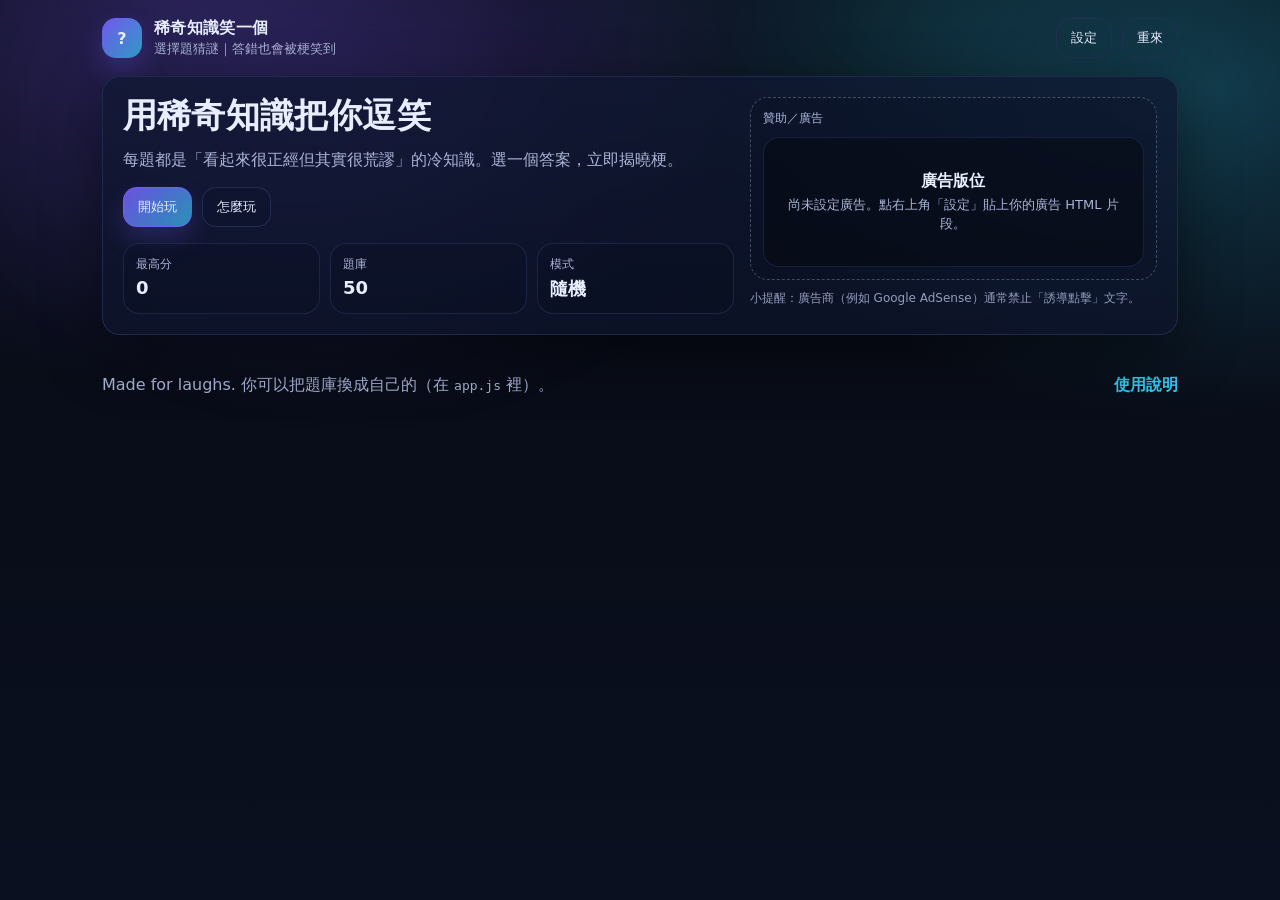
==== index.html @ 7417c9fa "第一個本版" ====
<!doctype html>
<html lang="zh-Hant">
  <head>
    <meta charset="UTF-8" />
    <meta name="viewport" content="width=device-width, initial-scale=1.0" />
    <meta name="color-scheme" content="dark light" />
    <title>稀奇知識笑一個｜選擇題猜謎</title>
    <meta
      name="description"
      content="讓人發笑的稀奇知識選擇題猜謎：30 秒一題，答對加分，答錯也有梗。"
    />
    <link rel="stylesheet" href="./styles.css" />
  </head>
  <body>
    <div class="bg-glow" aria-hidden="true"></div>

    <header class="topbar">
      <div class="brand" role="banner">
        <div class="logo" aria-hidden="true">?</div>
        <div class="brand-text">
          <div class="brand-title">稀奇知識笑一個</div>
          <div class="brand-subtitle">選擇題猜謎｜答錯也會被梗笑到</div>
        </div>
      </div>
      <div class="topbar-actions">
        <button id="btn-settings" class="btn btn-ghost" type="button">設定</button>
        <button id="btn-reset" class="btn btn-ghost" type="button">重來</button>
      </div>
    </header>

    <main class="container">
      <section class="card hero" aria-labelledby="hero-title">
        <div class="hero-left">
          <h1 id="hero-title">用稀奇知識把你逗笑</h1>
          <p class="muted">
            每題都是「看起來很正經但其實很荒謬」的冷知識。選一個答案，立即揭曉梗。
          </p>
          <div class="hero-actions">
            <button id="btn-start" class="btn btn-primary" type="button">開始玩</button>
            <button id="btn-how" class="btn" type="button">怎麼玩</button>
          </div>
          <div class="stats">
            <div class="stat">
              <div class="stat-label">最高分</div>
              <div id="best-score" class="stat-value">0</div>
            </div>
            <div class="stat">
              <div class="stat-label">題庫</div>
              <div id="bank-count" class="stat-value">—</div>
            </div>
            <div class="stat">
              <div class="stat-label">模式</div>
              <div id="mode-label" class="stat-value">隨機</div>
            </div>
          </div>
        </div>
        <div class="hero-right">
          <div class="ad-frame">
            <div class="ad-title">贊助／廣告</div>
            <div id="ad-top" class="ad-slot" role="complementary" aria-label="廣告版位（上）">
              <div class="ad-placeholder">
                <div class="ad-placeholder-title">廣告版位</div>
                <div class="ad-placeholder-text">
                  你可以在設定中貼上 AdSense（或任意）廣告代碼。此處也可放自家商品/聯盟連結。
                </div>
              </div>
            </div>
          </div>
          <div class="mini-note">
            小提醒：廣告商（例如 Google AdSense）通常禁止「誘導點擊」文字。
          </div>
        </div>
      </section>

      <section id="game" class="card game hidden" aria-live="polite">
        <div class="game-top">
          <div class="pill">
            <span id="q-progress">第 1 題 / 10</span>
          </div>
          <div class="pill">
            <span>分數：</span><span id="score">0</span>
          </div>
          <div class="pill">
            <span>倒數：</span><span id="timer">30</span><span class="unit">秒</span>
          </div>
        </div>

        <div class="question">
          <div id="q-category" class="category">—</div>
          <div id="q-text" class="q-text">—</div>
        </div>

        <div id="choices" class="choices" role="listbox" aria-label="選擇題答案"></div>

        <div id="reveal" class="reveal hidden" role="status" aria-live="polite">
          <div class="reveal-head">
            <div id="reveal-badge" class="badge">—</div>
            <div id="reveal-title" class="reveal-title">—</div>
          </div>
          <div id="reveal-body" class="reveal-body">—</div>
          <div class="reveal-actions">
            <button id="btn-next" class="btn btn-primary" type="button">下一題</button>
            <button id="btn-share" class="btn" type="button">分享分數</button>
          </div>
        </div>

        <div class="ad-row">
          <div class="ad-frame">
            <div class="ad-title">贊助／廣告</div>
            <div id="ad-bottom" class="ad-slot" role="complementary" aria-label="廣告版位（下）"></div>
          </div>
        </div>
      </section>

      <section id="modal" class="modal hidden" role="dialog" aria-modal="true" aria-label="設定視窗">
        <div class="modal-backdrop" id="modal-backdrop"></div>
        <div class="modal-card" role="document">
          <div class="modal-head">
            <div class="modal-title">設定</div>
            <button id="btn-close-modal" class="btn btn-ghost" type="button" aria-label="關閉">
              ✕
            </button>
          </div>

          <div class="form">
            <div class="field">
              <label class="label" for="round-size">每回合題數</label>
              <select id="round-size" class="input">
                <option value="5">5 題（快樂快）</option>
                <option value="10" selected>10 題（剛剛好）</option>
                <option value="15">15 題（冷知識馬拉松）</option>
              </select>
            </div>

            <div class="field">
              <label class="label" for="timer-seconds">每題秒數</label>
              <select id="timer-seconds" class="input">
                <option value="15">15 秒（刺激）</option>
                <option value="20">20 秒（加速笑點）</option>
                <option value="30" selected>30 秒（悠哉）</option>
              </select>
            </div>

            <div class="field">
              <label class="label" for="ad-html">廣告 HTML（可貼 AdSense 代碼或自家廣告）</label>
              <textarea
                id="ad-html"
                class="input textarea"
                rows="7"
                placeholder="貼上你的廣告 HTML 片段（script/ins/a 皆可）。會套用到上、下兩個廣告版位。"
              ></textarea>
              <div class="help">
                安全提醒：此功能會插入你提供的 HTML，請只貼可信任來源的廣告碼。
              </div>
            </div>

            <div class="field">
              <label class="label">顯示提示</label>
              <label class="switch">
                <input id="toggle-hints" type="checkbox" checked />
                <span class="slider" aria-hidden="true"></span>
                <span class="switch-text">答題前先給你一點點「不太有用」的小提示</span>
              </label>
            </div>
          </div>

          <div class="modal-actions">
            <button id="btn-save-settings" class="btn btn-primary" type="button">儲存</button>
            <button id="btn-clear-ad" class="btn" type="button">清空廣告</button>
          </div>

          <div class="modal-foot muted">
            若你要接 Google AdSense：通常需要你自己到 AdSense 後台申請、驗證網域、取得
            <code>&lt;script&gt;</code> + <code>&lt;ins class="adsbygoogle"&gt;</code> 的片段。
          </div>
        </div>
      </section>

      <section id="toast" class="toast hidden" role="status" aria-live="polite"></section>
    </main>

    <footer class="footer">
      <div class="muted">
        Made for laughs. 你可以把題庫換成自己的（在 <code>app.js</code> 裡）。
      </div>
      <a class="link" href="./README.md">使用說明</a>
    </footer>

    <script type="module" src="./app.js"></script>
  </body>
</html>
---- styles.css ----
:root{
  --bg0:#070A12;
  --bg1:#0B1020;
  --card:#0f1730cc;
  --card2:#0d142bdd;
  --border:#243057;
  --text:#E8EEFF;
  --muted:#AAB4D6;
  --primary:#7C5CFF;
  --primary2:#35D6FF;
  --good:#2EE59D;
  --bad:#FF4D6D;
  --shadow: 0 20px 60px rgba(0,0,0,.45);
  --radius: 18px;
  --ring: 0 0 0 3px rgba(124,92,255,.35);
  --font: ui-sans-serif, system-ui, -apple-system, "PingFang TC", "Microsoft JhengHei", "Noto Sans TC", sans-serif;
}

*{ box-sizing: border-box; }
html,body{ height:100%; }
body{
  margin:0;
  font-family: var(--font);
  color: var(--text);
  background: radial-gradient(1200px 700px at 15% 0%, rgba(124,92,255,.25), transparent 55%),
              radial-gradient(900px 600px at 95% 10%, rgba(53,214,255,.22), transparent 55%),
              linear-gradient(180deg, var(--bg0), var(--bg1));
}

.bg-glow{
  position: fixed;
  inset: -100px;
  background: radial-gradient(700px 500px at 30% 20%, rgba(124,92,255,.12), transparent 60%),
              radial-gradient(700px 500px at 70% 10%, rgba(53,214,255,.10), transparent 60%);
  filter: blur(24px);
  pointer-events: none;
  z-index: -1;
}

.topbar{
  display:flex;
  align-items:center;
  justify-content:space-between;
  gap:16px;
  padding:18px 22px;
  max-width: 1120px;
  margin: 0 auto;
}

.brand{
  display:flex;
  align-items:center;
  gap:12px;
}

.logo{
  width:40px;
  height:40px;
  border-radius: 14px;
  display:grid;
  place-items:center;
  font-weight: 900;
  background: linear-gradient(135deg, rgba(124,92,255,.9), rgba(53,214,255,.7));
  box-shadow: 0 12px 25px rgba(124,92,255,.25);
}

.brand-title{ font-weight: 800; letter-spacing:.3px; }
.brand-subtitle{ color: var(--muted); font-size: 12.5px; margin-top:2px; }

.topbar-actions{ display:flex; gap:10px; }

.container{
  max-width: 1120px;
  margin: 0 auto;
  padding: 0 22px 26px;
}

.card{
  border: 1px solid rgba(36,48,87,.75);
  background: linear-gradient(180deg, rgba(15,23,48,.72), rgba(13,20,43,.75));
  box-shadow: var(--shadow);
  border-radius: var(--radius);
  padding: 18px;
  backdrop-filter: blur(10px);
}

.hero{
  display:grid;
  grid-template-columns: 1.2fr .8fr;
  gap: 16px;
  padding: 20px;
}

.hero h1{
  margin: 0 0 10px;
  font-size: 34px;
  line-height: 1.08;
  letter-spacing: .2px;
}

.muted{ color: var(--muted); }

.hero-actions{
  display:flex;
  gap: 10px;
  flex-wrap: wrap;
  margin: 14px 0 16px;
}

.btn{
  border: 1px solid rgba(36,48,87,.9);
  background: rgba(14,21,45,.6);
  color: var(--text);
  border-radius: 14px;
  padding: 10px 14px;
  cursor: pointer;
  transition: transform .07s ease, background .15s ease, border-color .15s ease;
  user-select:none;
}
.btn:hover{ transform: translateY(-1px); border-color: rgba(124,92,255,.6); }
.btn:active{ transform: translateY(0px); }
.btn:focus-visible{ outline:none; box-shadow: var(--ring); }

.btn-primary{
  border-color: rgba(124,92,255,.75);
  background: linear-gradient(135deg, rgba(124,92,255,.85), rgba(53,214,255,.65));
  box-shadow: 0 12px 24px rgba(124,92,255,.22);
}
.btn-ghost{
  background: transparent;
}

.stats{
  display:grid;
  grid-template-columns: repeat(3, 1fr);
  gap: 10px;
  margin-top: 10px;
}
.stat{
  padding: 12px 12px;
  border-radius: 16px;
  border: 1px solid rgba(36,48,87,.7);
  background: rgba(10,16,34,.35);
}
.stat-label{ color: var(--muted); font-size: 12px; }
.stat-value{ font-weight: 800; font-size: 18px; margin-top: 4px; }

.ad-frame{
  border-radius: 18px;
  border: 1px dashed rgba(170,180,214,.35);
  background: rgba(10,16,34,.32);
  padding: 12px;
}
.ad-title{ color: var(--muted); font-size: 12px; margin-bottom: 10px; }
.ad-slot{
  min-height: 130px;
  border-radius: 16px;
  border: 1px solid rgba(36,48,87,.6);
  background: rgba(7,10,18,.55);
  display:flex;
  align-items:center;
  justify-content:center;
  overflow:hidden;
}
.ad-placeholder{
  padding: 14px;
  text-align: center;
}
.ad-placeholder-title{ font-weight: 800; margin-bottom: 4px; }
.ad-placeholder-text{ color: var(--muted); font-size: 13px; line-height: 1.4; }
.mini-note{ margin-top: 10px; color: rgba(170,180,214,.85); font-size: 12px; }

.hidden{ display:none !important; }

.game{ margin-top: 16px; padding: 20px; }
.game-top{
  display:flex;
  gap:10px;
  flex-wrap:wrap;
  align-items:center;
  justify-content:space-between;
  margin-bottom: 16px;
}
.pill{
  border: 1px solid rgba(36,48,87,.75);
  background: rgba(10,16,34,.35);
  padding: 10px 12px;
  border-radius: 999px;
  display:flex;
  gap:6px;
  align-items:baseline;
}
.unit{ color: var(--muted); font-size: 12px; }

.question{
  border-radius: 18px;
  border: 1px solid rgba(36,48,87,.75);
  background: rgba(10,16,34,.25);
  padding: 16px;
}
.category{
  color: rgba(53,214,255,.9);
  font-weight: 800;
  letter-spacing: .25px;
  font-size: 12px;
  margin-bottom: 8px;
}
.q-text{
  font-weight: 900;
  font-size: 22px;
  line-height: 1.25;
}

.choices{
  margin-top: 14px;
  display:grid;
  grid-template-columns: 1fr 1fr;
  gap: 10px;
}
.choice{
  text-align:left;
  padding: 12px 12px;
  border-radius: 16px;
  border: 1px solid rgba(36,48,87,.85);
  background: rgba(14,21,45,.45);
  cursor:pointer;
  display:flex;
  gap:10px;
  align-items:flex-start;
  transition: transform .07s ease, border-color .15s ease, background .15s ease;
}
.choice:hover{ transform: translateY(-1px); border-color: rgba(53,214,255,.55); }
.choice:focus-visible{ outline:none; box-shadow: var(--ring); }
.choice.disabled{ opacity:.65; cursor: default; }
.choice .key{
  width: 28px;
  height: 28px;
  border-radius: 10px;
  display:grid;
  place-items:center;
  font-weight: 900;
  background: rgba(124,92,255,.20);
  border: 1px solid rgba(124,92,255,.35);
  flex: 0 0 auto;
}
.choice .text{ font-weight: 700; line-height: 1.3; }
.choice.good{ border-color: rgba(46,229,157,.65); background: rgba(46,229,157,.10); }
.choice.bad{ border-color: rgba(255,77,109,.65); background: rgba(255,77,109,.10); }

.reveal{
  margin-top: 14px;
  border-radius: 18px;
  border: 1px solid rgba(36,48,87,.75);
  background: rgba(10,16,34,.28);
  padding: 16px;
}
.reveal-head{ display:flex; align-items:center; gap:10px; margin-bottom: 8px; }
.badge{
  padding: 6px 10px;
  border-radius: 999px;
  font-weight: 900;
  border: 1px solid rgba(36,48,87,.75);
  background: rgba(14,21,45,.45);
}
.badge.good{ border-color: rgba(46,229,157,.65); color: rgba(46,229,157,.95); }
.badge.bad{ border-color: rgba(255,77,109,.65); color: rgba(255,77,109,.95); }
.reveal-title{ font-weight: 900; }
.reveal-body{ color: rgba(232,238,255,.92); line-height: 1.5; }
.reveal-actions{ margin-top: 12px; display:flex; gap:10px; flex-wrap:wrap; }

.ad-row{ margin-top: 16px; }

.footer{
  max-width: 1120px;
  margin: 14px auto 26px;
  padding: 0 22px;
  display:flex;
  align-items:center;
  justify-content:space-between;
  gap: 12px;
}
.link{
  color: rgba(53,214,255,.95);
  text-decoration: none;
  font-weight: 800;
}
.link:hover{ text-decoration: underline; }

.modal{
  position: fixed;
  inset: 0;
  display:grid;
  place-items:center;
  z-index: 50;
}
.modal-backdrop{
  position:absolute;
  inset:0;
  background: rgba(0,0,0,.55);
}
.modal-card{
  width: min(720px, calc(100vw - 24px));
  max-height: min(86vh, 860px);
  overflow:auto;
  z-index: 1;
  border-radius: 22px;
  border: 1px solid rgba(36,48,87,.75);
  background: linear-gradient(180deg, rgba(15,23,48,.92), rgba(13,20,43,.92));
  box-shadow: 0 30px 90px rgba(0,0,0,.6);
  padding: 16px;
}
.modal-head{
  display:flex;
  align-items:center;
  justify-content:space-between;
  gap:12px;
  margin-bottom: 12px;
}
.modal-title{ font-weight: 900; font-size: 18px; }
.form{ display:grid; gap: 12px; }
.field{ display:grid; gap: 8px; }
.label{ font-weight: 800; }
.input{
  width: 100%;
  border-radius: 14px;
  border: 1px solid rgba(36,48,87,.85);
  background: rgba(7,10,18,.55);
  color: var(--text);
  padding: 10px 12px;
  font-family: var(--font);
}
.input:focus{ outline:none; box-shadow: var(--ring); border-color: rgba(124,92,255,.75); }
.textarea{ resize: vertical; min-height: 120px; }
.help{ color: rgba(170,180,214,.85); font-size: 12.5px; line-height: 1.35; }
.modal-actions{ margin-top: 14px; display:flex; gap: 10px; flex-wrap:wrap; }
.modal-foot{ margin-top: 12px; font-size: 12.5px; line-height: 1.35; }

.switch{
  display:flex;
  align-items:center;
  gap: 10px;
  cursor:pointer;
  user-select:none;
}
.switch input{ position:absolute; opacity:0; pointer-events:none; }
.slider{
  width: 44px;
  height: 26px;
  border-radius: 999px;
  background: rgba(170,180,214,.18);
  border: 1px solid rgba(36,48,87,.85);
  position: relative;
  flex: 0 0 auto;
}
.slider::after{
  content:"";
  width: 20px;
  height: 20px;
  border-radius: 999px;
  position:absolute;
  top: 50%;
  left: 3px;
  transform: translateY(-50%);
  background: rgba(232,238,255,.88);
  transition: left .15s ease, background .15s ease;
}
.switch input:checked + .slider{
  background: rgba(124,92,255,.35);
  border-color: rgba(124,92,255,.75);
}
.switch input:checked + .slider::after{
  left: 21px;
  background: rgba(53,214,255,.95);
}
.switch-text{ color: rgba(232,238,255,.9); }

.toast{
  position: fixed;
  left: 50%;
  bottom: 16px;
  transform: translateX(-50%);
  padding: 10px 12px;
  border-radius: 999px;
  border: 1px solid rgba(36,48,87,.75);
  background: rgba(10,16,34,.92);
  box-shadow: 0 18px 50px rgba(0,0,0,.45);
  z-index: 60;
}

@media (max-width: 920px){
  .hero{ grid-template-columns: 1fr; }
  .choices{ grid-template-columns: 1fr; }
  .topbar{ padding: 16px 18px; }
  .container{ padding: 0 18px 22px; }
}
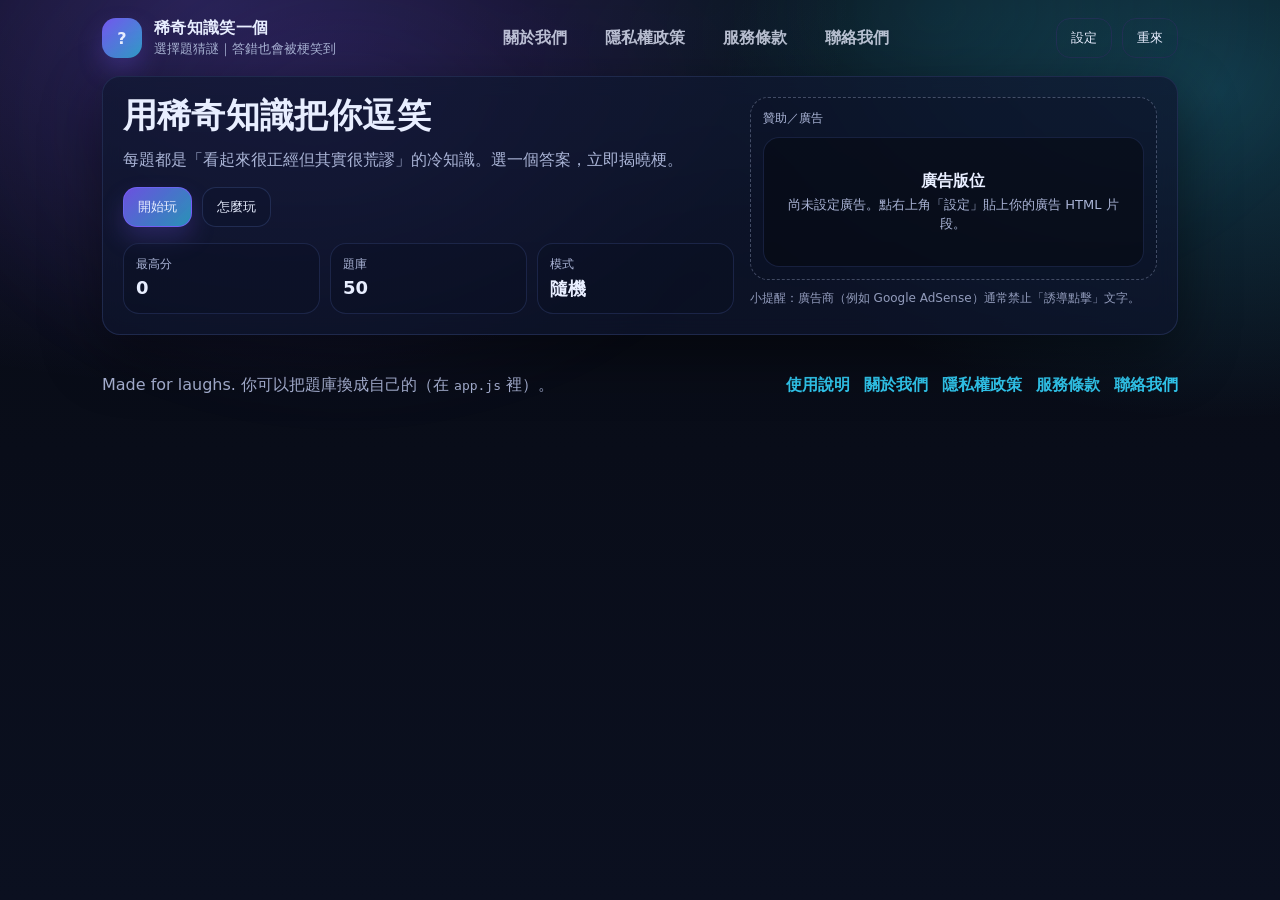
==== commit c4d08997: "第二版" ====
--- a/index.html
+++ b/index.html
@@ -9,7 +9,14 @@
       name="description"
       content="讓人發笑的稀奇知識選擇題猜謎：30 秒一題，答對加分，答錯也有梗。"
     />
+    <meta name="robots" content="index,follow" />
     <link rel="stylesheet" href="./styles.css" />
+    <!-- Google AdSense（Auto ads） -->
+    <script
+      async
+      src="https://pagead2.googlesyndication.com/pagead/js/adsbygoogle.js?client=ca-pub-7149341893905195"
+      crossorigin="anonymous"
+    ></script>
   </head>
   <body>
     <div class="bg-glow" aria-hidden="true"></div>
@@ -22,7 +29,13 @@
           <div class="brand-subtitle">選擇題猜謎｜答錯也會被梗笑到</div>
         </div>
       </div>
-      <div class="topbar-actions">
+      <nav class="navlinks" aria-label="網站導覽">
+        <a class="navlink" href="./about.html">關於我們</a>
+        <a class="navlink" href="./privacy.html">隱私權政策</a>
+        <a class="navlink" href="./terms.html">服務條款</a>
+        <a class="navlink" href="./contact.html">聯絡我們</a>
+      </nav>
+      <div class="topbar-actions" aria-label="遊戲操作">
         <button id="btn-settings" class="btn btn-ghost" type="button">設定</button>
         <button id="btn-reset" class="btn btn-ghost" type="button">重來</button>
       </div>
@@ -183,7 +196,13 @@
       <div class="muted">
         Made for laughs. 你可以把題庫換成自己的（在 <code>app.js</code> 裡）。
       </div>
-      <a class="link" href="./README.md">使用說明</a>
+      <div class="footer-links" aria-label="頁尾連結">
+        <a class="link" href="./README.md">使用說明</a>
+        <a class="link" href="./about.html">關於我們</a>
+        <a class="link" href="./privacy.html">隱私權政策</a>
+        <a class="link" href="./terms.html">服務條款</a>
+        <a class="link" href="./contact.html">聯絡我們</a>
+      </div>
     </footer>
 
     <script type="module" src="./app.js"></script>
--- a/styles.css
+++ b/styles.css
@@ -69,6 +69,31 @@
 
 .topbar-actions{ display:flex; gap:10px; }
 
+.navlinks{
+  display:flex;
+  gap: 16px;
+  align-items:center;
+  flex-wrap: wrap;
+  justify-content:center;
+}
+.navlink{
+  color: rgba(232,238,255,.92);
+  text-decoration: none;
+  font-weight: 800;
+  opacity: .85;
+  padding: 8px 10px;
+  border-radius: 12px;
+  border: 1px solid transparent;
+  background: transparent;
+  transition: background .15s ease, border-color .15s ease, opacity .15s ease;
+}
+.navlink:hover{
+  opacity: 1;
+  border-color: rgba(36,48,87,.7);
+  background: rgba(10,16,34,.32);
+}
+.navlink:focus-visible{ outline:none; box-shadow: var(--ring); }
+
 .container{
   max-width: 1120px;
   margin: 0 auto;
@@ -278,6 +303,12 @@
   align-items:center;
   justify-content:space-between;
   gap: 12px;
+}
+.footer-links{
+  display:flex;
+  gap: 14px;
+  flex-wrap: wrap;
+  justify-content:flex-end;
 }
 .link{
   color: rgba(53,214,255,.95);
@@ -392,4 +423,8 @@
   .choices{ grid-template-columns: 1fr; }
   .topbar{ padding: 16px 18px; }
   .container{ padding: 0 18px 22px; }
-}
+  .topbar{ flex-wrap: wrap; }
+  .navlinks{ width: 100%; justify-content:flex-start; }
+  .footer{ flex-wrap: wrap; }
+  .footer-links{ justify-content:flex-start; }
+}
